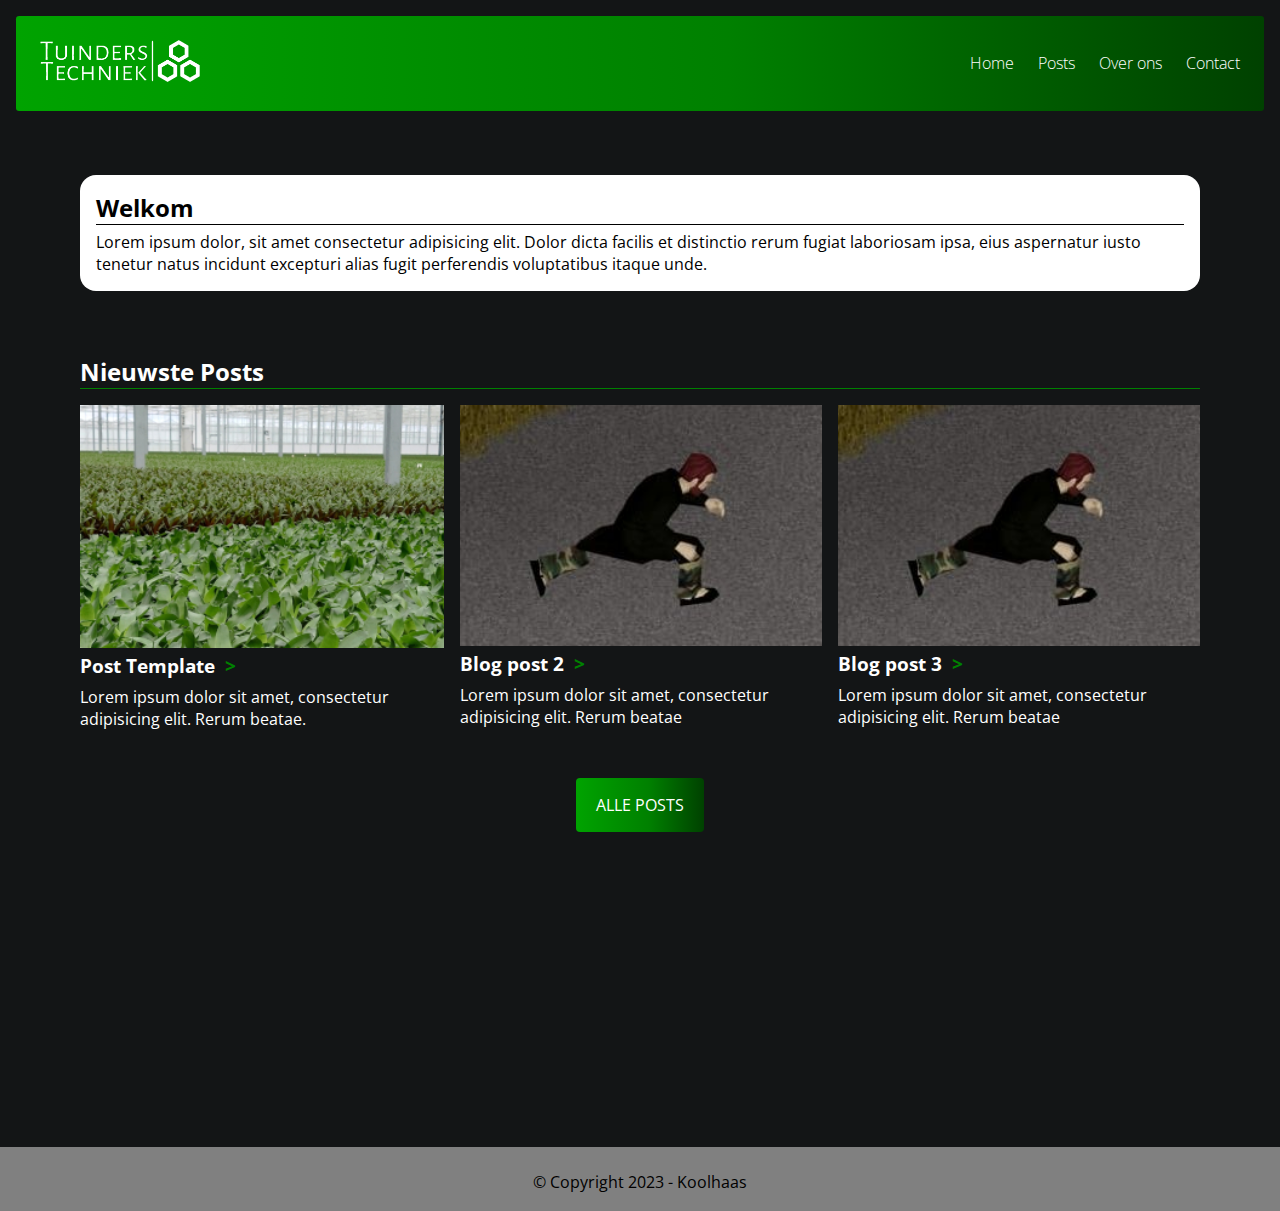
==== site/index.html @ 67b71d34 "Added posts page and made links more clear" ====
<!DOCTYPE html>
<html lang="nl">

<head>
    <meta charset="UTF-8">
    <meta name="viewport" content="width=device-width, initial-scale=1">
    <title>TuindersTechniek | Home</title>
    <!-- <link rel="stylesheet" href="/site/normalize.css"> -->
    <link rel="stylesheet" href="/site/style.css">
    <link rel="preconnect" href="https://fonts.googleapis.com">
    <link rel="preconnect" href="https://fonts.gstatic.com" crossorigin>
    <link href="https://fonts.googleapis.com/css2?family=Open+Sans&display=swap" rel="stylesheet">
</head>

<body>
    <header>
        <figure>
            <a href="/site/">
                <img src="/site/assets/logo.png" alt="Tuinders Techniek">
            </a>
        </figure>

        <nav>
            <ul>
                <li><a href="/site/">Home</a></li>
                <li><a href="/site/posts/">Posts</a></li>
                <li><a href="/site/over-ons/">Over ons</a></li>
                <li><a href="/site/contact/">Contact</a></li>
            </ul>
        </nav>
    </header>


    <main>
        <section class="textvak1 main_container">
            <article>
                <h2>
                    Welkom
                </h2>
                <p>
                    Lorem ipsum dolor, sit amet consectetur adipisicing elit. Dolor dicta facilis et distinctio rerum
                    fugiat laboriosam ipsa, eius aspernatur iusto tenetur natus incidunt excepturi alias fugit
                    perferendis voluptatibus itaque unde.
                </p>
            </article>
        </section>

        <section class="latest_posts main_container">
            <h2>
                Nieuwste Posts
            </h2>

            <section>
                <article>
                    <a href="/site/posts/postTemplate/">
                        <figure>
                            <img src="/site/assets/coverKas2.JPG" alt="Een kas met meerdere bromelias">
                        </figure>
                        <h3>
                            Post Template

                            <span class="header_link">
                                >
                            </span>
                        </h3>
                        <p>
                            Lorem ipsum dolor sit amet, consectetur adipisicing elit. Rerum beatae.
                        </p>
                    </a>
                </article>
                <article>
                    <a href="/site/posts/post2.html">
                        <figure>
                            <img src="/site/assets/cover1.jpg" alt="">
                        </figure>
                        <h3>
                            Blog post 2

                            <span class="header_link">
                                >
                            </span>
                        </h3>
                        <p>
                            Lorem ipsum dolor sit amet, consectetur adipisicing elit. Rerum beatae
                        </p>
                    </a>
                </article>
                <article>
                    <a href="/site/posts/post3.html">
                        <figure>
                            <img src="/site/assets/cover1.jpg" alt="">
                        </figure>
                        <h3>
                            Blog post 3

                            <span class="header_link">
                                >
                            </span>
                        </h3>
                        <p>
                            Lorem ipsum dolor sit amet, consectetur adipisicing elit. Rerum beatae
                        </p>
                    </a>
                </article>
            </section>

            <section class="btn">
                <a href="/site/posts/">
                    ALLE POSTS
                </a>
            </section>
        </section>


    </main>

    <footer>
        <p>
            &copy; Copyright 2023 - <!--Robin--> Koolhaas
        </p>
    </footer>
</body>

</html>
---- site/style.css ----
/* https://stackoverflow.com/questions/43443802/place-background-behind-header */
* {
  padding: 0;
  margin: 0;
  font-family: "Open Sans", sans-serif;
}

@media screen and (max-width: 600px) {
  header {
    flex-direction: column;
    padding-bottom: 1rem;
  }
  header nav ul {
    margin-right: 0rem !important;
  }
  .latest_posts section {
    flex-wrap: wrap;
  }
}
a {
  text-decoration: none;
  color: white;
}

body {
  background-color: #131516;
}

header {
  margin: 1rem;
  height: fit-content;
  background: rgb(0, 163, 0);
  background: linear-gradient(90deg, rgb(0, 163, 0) 0%, rgb(0, 128, 0) 57%, rgb(0, 65, 0) 100%);
  display: flex;
  justify-content: space-between;
  align-items: center;
  font-size: 1rem;
  border-radius: 0.2rem;
  font-weight: 100;
}
header nav ul {
  list-style-type: none;
  display: flex;
  margin-right: 1.5rem;
  gap: 1.5rem;
}
header nav ul li a {
  color: white;
}
header nav ul li a:hover {
  text-decoration: underline;
}
header img {
  margin: 1.5rem;
  width: 10rem;
}

.main_container {
  margin-left: auto;
  margin-right: auto;
  padding-left: 2rem;
  padding-right: 2rem;
  max-width: 70rem;
}

.post {
  color: white;
  margin-top: 5rem;
}
.post h2 {
  font-size: 60px;
  line-height: 60px;
}
.post h3 {
  font-size: 50px;
  line-height: 50px;
  margin-top: 2rem;
}
.post .hero {
  margin-top: 2rem;
  width: 100%;
}
.post p {
  margin-top: 1.2rem;
  font-size: 17px;
  line-height: 26px;
  letter-spacing: 0px;
}
.post figure {
  margin-top: 1.2rem;
  width: 100%;
  display: flex;
  justify-content: space-evenly;
}

.textvak1 {
  margin-top: 4rem;
}
.textvak1 article {
  padding: 1rem;
  border-radius: 1rem;
  background-color: white;
}
.textvak1 h2 {
  border-bottom: 1px solid black;
}
.textvak1 p {
  font-size: clamp(0.5rem, 2.5vw, 1rem);
  margin-top: 0.4rem;
  color: black;
}

.latest_posts {
  margin-top: 4rem;
  padding-bottom: 35vh;
}
.latest_posts h2 {
  color: white;
  border-bottom: 1px solid rgb(0, 128, 0);
}
.latest_posts section {
  display: flex;
  gap: 1rem;
}
.latest_posts section article {
  margin-top: 1rem;
  justify-content: space-between;
}
.latest_posts section article img {
  width: 100%;
}
.latest_posts p {
  font-size: clamp(0.5rem, 2.5vw, 1rem);
  margin-top: 0.5rem;
}

.posts_container {
  margin-bottom: 10vh;
}
.posts_container h2 {
  color: white;
  border-bottom: 1px solid green;
}
.posts_container .posts_grid {
  margin-top: 1rem;
  display: grid;
  grid-template-columns: 1fr 1fr 1fr;
  gap: 1rem;
}
.posts_container .posts_grid img {
  width: 100%;
}
.posts_container .posts_grid h3 {
  font-size: clamp(0.2rem, 2.5vw, 1rem);
}
.posts_container .posts_grid p {
  font-size: clamp(0.1rem, 2.5vw, 1rem);
  margin-top: 0.5rem;
}

.contact_form {
  margin-left: auto;
  margin-right: auto;
  padding-left: 5rem;
  padding-right: 5rem;
  max-width: 50rem;
  margin-top: 5rem;
  margin-bottom: 38vh;
}
.contact_form h2 {
  color: white;
  margin-bottom: 2rem;
  border-bottom: 1px solid rgb(0, 180, 0);
}
.contact_form .contact_input {
  color: white;
  font-size: 18px;
  border-radius: 5px;
  line-height: 22px;
  background-color: transparent;
  border: 2px solid rgb(0, 180, 0);
  transition: all 0.3s;
  padding: 13px;
  margin-bottom: 15px;
  width: 100%;
  box-sizing: border-box;
  outline: 0;
}
.contact_form .contact_input:focus {
  border: 2px solid rgb(0, 130, 0);
}
.contact_form textarea {
  height: 150px;
  line-height: 150%;
  resize: vertical;
}
.contact_form [type=submit] {
  width: 100%;
  background: rgb(0, 180, 0);
  border-radius: 5px;
  border: 0;
  cursor: pointer;
  color: white;
  font-size: 24px;
  padding-top: 10px;
  padding-bottom: 10px;
  transition: all 0.3s;
  margin-top: -4px;
  font-weight: 700;
}
.contact_form [type=submit]:hover {
  background: rgb(0, 130, 0);
}
.contact_form p {
  margin-top: 5rem;
  color: white;
}

.btn {
  display: flex;
  justify-content: center;
}
.btn a {
  margin-top: 3rem;
  padding: 1rem;
  width: 6rem;
  text-align: center;
  background: rgb(0, 163, 0);
  background: linear-gradient(90deg, rgb(0, 163, 0) 0%, rgb(0, 128, 0) 57%, rgb(0, 65, 0) 100%);
  border-radius: 0.25rem;
  transition: 0.3s;
}
.btn a:hover {
  opacity: 0.8;
}

.header_link {
  color: green;
  margin-left: 0.3rem;
}

footer {
  text-align: center;
  background-color: gray;
  height: 4rem;
}
footer p {
  padding-top: 1.5rem;
}

/*# sourceMappingURL=style.css.map */
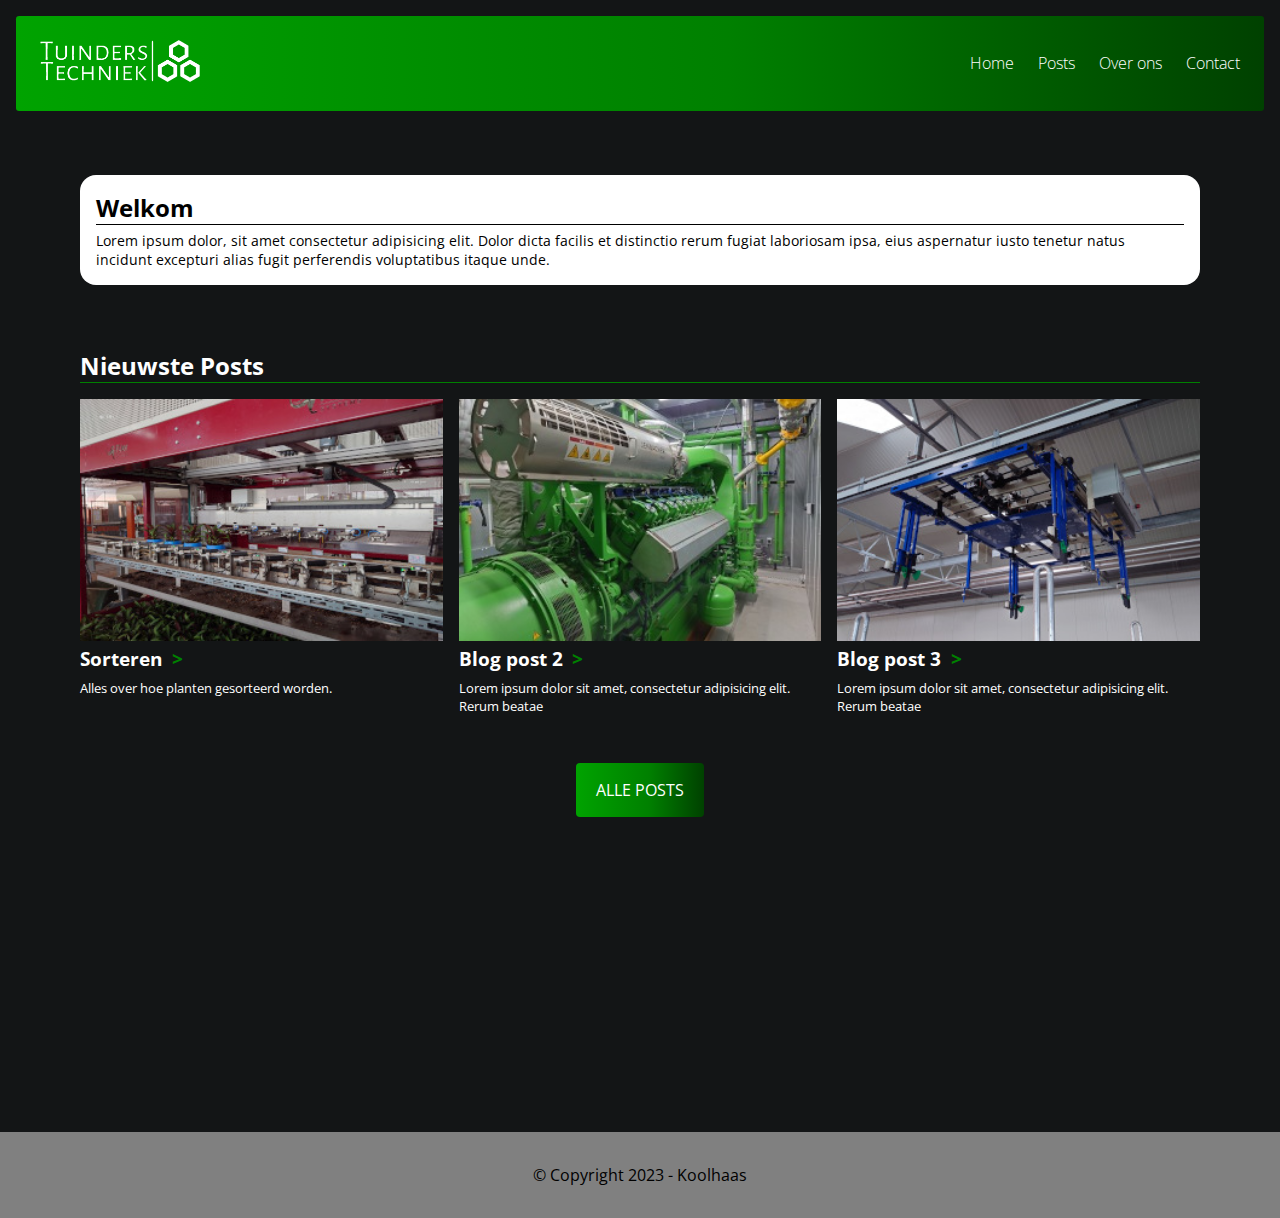
==== commit 327a8e06: "Added pictures and favicon. More polish." ====
--- a/site/index.html
+++ b/site/index.html
@@ -5,6 +5,7 @@
     <meta charset="UTF-8">
     <meta name="viewport" content="width=device-width, initial-scale=1">
     <title>TuindersTechniek | Home</title>
+    <link rel="shortcut icon" href="favicon.ico" type="image/x-icon">
     <!-- <link rel="stylesheet" href="/site/normalize.css"> -->
     <link rel="stylesheet" href="/site/style.css">
     <link rel="preconnect" href="https://fonts.googleapis.com">
@@ -54,24 +55,24 @@
                 <article>
                     <a href="/site/posts/postTemplate/">
                         <figure>
-                            <img src="/site/assets/coverKas2.JPG" alt="Een kas met meerdere bromelias">
+                            <img src="/site/assets/sorteren_thumbnail.jpg" alt="Een kas met meerdere bromelias">
                         </figure>
                         <h3>
-                            Post Template
+                            Sorteren
 
                             <span class="header_link">
                                 >
                             </span>
                         </h3>
                         <p>
-                            Lorem ipsum dolor sit amet, consectetur adipisicing elit. Rerum beatae.
+                            Alles over hoe planten gesorteerd worden.
                         </p>
                     </a>
                 </article>
                 <article>
                     <a href="/site/posts/post2.html">
                         <figure>
-                            <img src="/site/assets/cover1.jpg" alt="">
+                            <img src="/site/assets/wkk_thumbnail.JPG" alt="">
                         </figure>
                         <h3>
                             Blog post 2
@@ -88,7 +89,7 @@
                 <article>
                     <a href="/site/posts/post3.html">
                         <figure>
-                            <img src="/site/assets/cover1.jpg" alt="">
+                            <img src="/site/assets/transport_thumbnail.jpg" alt="">
                         </figure>
                         <h3>
                             Blog post 3
--- a/site/style.css
+++ b/site/style.css
@@ -11,7 +11,7 @@
     padding-bottom: 1rem;
   }
   header nav ul {
-    margin-right: 0rem !important;
+    margin-right: 0 !important;
   }
   .latest_posts section {
     flex-wrap: wrap;
@@ -53,6 +53,10 @@
 header img {
   margin: 1.5rem;
   width: 10rem;
+}
+
+main {
+  background-color: #131516;
 }
 
 .main_container {
@@ -66,6 +70,7 @@
 .post {
   color: white;
   margin-top: 5rem;
+  margin-bottom: 5rem;
 }
 .post h2 {
   font-size: 60px;
@@ -105,7 +110,7 @@
   border-bottom: 1px solid black;
 }
 .textvak1 p {
-  font-size: clamp(0.5rem, 2.5vw, 1rem);
+  font-size: clamp(0.7rem, 2.5vw, 0.9rem);
   margin-top: 0.4rem;
   color: black;
 }
@@ -124,18 +129,20 @@
 }
 .latest_posts section article {
   margin-top: 1rem;
-  justify-content: space-between;
+  justify-content: space-evenly;
+  width: 100%;
 }
 .latest_posts section article img {
   width: 100%;
 }
-.latest_posts p {
-  font-size: clamp(0.5rem, 2.5vw, 1rem);
+.latest_posts section article p {
+  font-size: clamp(0.6rem, 2.5vw, 0.8rem);
   margin-top: 0.5rem;
 }
 
 .posts_container {
-  margin-bottom: 10vh;
+  margin-top: 2rem;
+  margin-bottom: 5rem;
 }
 .posts_container h2 {
   color: white;
@@ -151,10 +158,10 @@
   width: 100%;
 }
 .posts_container .posts_grid h3 {
-  font-size: clamp(0.2rem, 2.5vw, 1rem);
+  font-size: clamp(0.5rem, 2.5vw, 1rem);
 }
 .posts_container .posts_grid p {
-  font-size: clamp(0.1rem, 2.5vw, 1rem);
+  font-size: clamp(0.1rem, 2.5vw, 0.75rem);
   margin-top: 0.5rem;
 }
 
@@ -240,12 +247,9 @@
 }
 
 footer {
+  padding: 2rem;
   text-align: center;
   background-color: gray;
-  height: 4rem;
-}
-footer p {
-  padding-top: 1.5rem;
 }
 
 /*# sourceMappingURL=style.css.map */
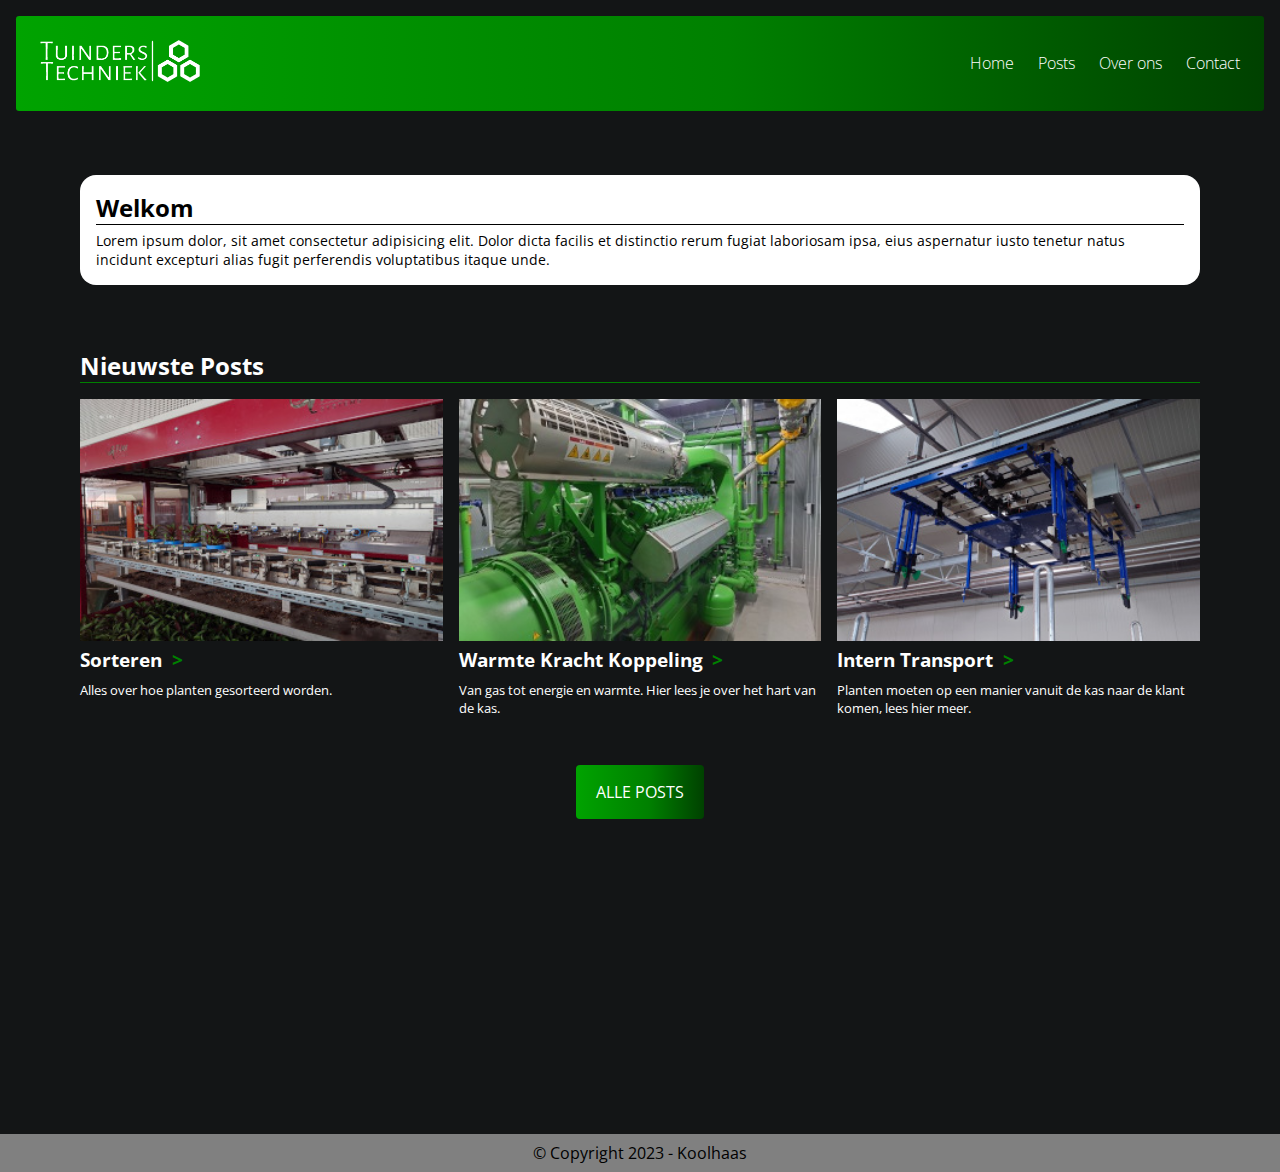
==== commit 032b0bea: "Added all post pages. Polish" ====
--- a/site/index.html
+++ b/site/index.html
@@ -5,8 +5,7 @@
     <meta charset="UTF-8">
     <meta name="viewport" content="width=device-width, initial-scale=1">
     <title>TuindersTechniek | Home</title>
-    <link rel="shortcut icon" href="favicon.ico" type="image/x-icon">
-    <!-- <link rel="stylesheet" href="/site/normalize.css"> -->
+    <link rel="shortcut icon" href="/site/assets/favicon.ico" type="image/x-icon">
     <link rel="stylesheet" href="/site/style.css">
     <link rel="preconnect" href="https://fonts.googleapis.com">
     <link rel="preconnect" href="https://fonts.gstatic.com" crossorigin>
@@ -53,9 +52,9 @@
 
             <section>
                 <article>
-                    <a href="/site/posts/postTemplate/">
+                    <a href="/site/posts/sorteren/">
                         <figure>
-                            <img src="/site/assets/sorteren_thumbnail.jpg" alt="Een kas met meerdere bromelias">
+                            <img src="/site/assets/sorteren_thumbnail.jpg" alt="">
                         </figure>
                         <h3>
                             Sorteren
@@ -70,36 +69,36 @@
                     </a>
                 </article>
                 <article>
-                    <a href="/site/posts/post2.html">
+                    <a href="/site/posts/wkk">
                         <figure>
-                            <img src="/site/assets/wkk_thumbnail.JPG" alt="">
+                            <img src="/site/assets/wkk_thumbnail.jpg" alt="">
                         </figure>
                         <h3>
-                            Blog post 2
+                            Warmte Kracht Koppeling
 
                             <span class="header_link">
                                 >
                             </span>
                         </h3>
                         <p>
-                            Lorem ipsum dolor sit amet, consectetur adipisicing elit. Rerum beatae
+                            Van gas tot energie en warmte. Hier lees je over het hart van de kas.
                         </p>
                     </a>
                 </article>
                 <article>
-                    <a href="/site/posts/post3.html">
+                    <a href="/site/posts/transport">
                         <figure>
                             <img src="/site/assets/transport_thumbnail.jpg" alt="">
                         </figure>
                         <h3>
-                            Blog post 3
+                            Intern Transport
 
                             <span class="header_link">
                                 >
                             </span>
                         </h3>
                         <p>
-                            Lorem ipsum dolor sit amet, consectetur adipisicing elit. Rerum beatae
+                            Planten moeten op een manier vanuit de kas naar de klant komen, lees hier meer.
                         </p>
                     </a>
                 </article>
--- a/site/style.css
+++ b/site/style.css
@@ -1,4 +1,3 @@
-/* https://stackoverflow.com/questions/43443802/place-background-behind-header */
 * {
   padding: 0;
   margin: 0;
@@ -19,7 +18,7 @@
 }
 a {
   text-decoration: none;
-  color: white;
+  color: #ffffff;
 }
 
 body {
@@ -45,7 +44,7 @@
   gap: 1.5rem;
 }
 header nav ul li a {
-  color: white;
+  color: #ffffff;
 }
 header nav ul li a:hover {
   text-decoration: underline;
@@ -68,7 +67,7 @@
 }
 
 .post {
-  color: white;
+  color: #ffffff;
   margin-top: 5rem;
   margin-bottom: 5rem;
 }
@@ -104,7 +103,7 @@
 .textvak1 article {
   padding: 1rem;
   border-radius: 1rem;
-  background-color: white;
+  background-color: #ffffff;
 }
 .textvak1 h2 {
   border-bottom: 1px solid black;
@@ -112,7 +111,7 @@
 .textvak1 p {
   font-size: clamp(0.7rem, 2.5vw, 0.9rem);
   margin-top: 0.4rem;
-  color: black;
+  color: #000000;
 }
 
 .latest_posts {
@@ -120,7 +119,7 @@
   padding-bottom: 35vh;
 }
 .latest_posts h2 {
-  color: white;
+  color: #ffffff;
   border-bottom: 1px solid rgb(0, 128, 0);
 }
 .latest_posts section {
@@ -135,8 +134,11 @@
 .latest_posts section article img {
   width: 100%;
 }
+.latest_posts section article h3 {
+  font-size: clamp(0.7rem, 2vw, 1.2rem);
+}
 .latest_posts section article p {
-  font-size: clamp(0.6rem, 2.5vw, 0.8rem);
+  font-size: clamp(0.7rem, 1vw, 0.8rem);
   margin-top: 0.5rem;
 }
 
@@ -145,8 +147,8 @@
   margin-bottom: 5rem;
 }
 .posts_container h2 {
-  color: white;
-  border-bottom: 1px solid green;
+  color: #ffffff;
+  border-bottom: 1px solid #008000;
 }
 .posts_container .posts_grid {
   margin-top: 1rem;
@@ -158,10 +160,10 @@
   width: 100%;
 }
 .posts_container .posts_grid h3 {
-  font-size: clamp(0.5rem, 2.5vw, 1rem);
+  font-size: clamp(0.7rem, 2vw, 1.2rem);
 }
 .posts_container .posts_grid p {
-  font-size: clamp(0.1rem, 2.5vw, 0.75rem);
+  font-size: clamp(0.7rem, 1vw, 0.8rem);
   margin-top: 0.5rem;
 }
 
@@ -175,12 +177,13 @@
   margin-bottom: 38vh;
 }
 .contact_form h2 {
-  color: white;
+  color: #ffffff;
   margin-bottom: 2rem;
   border-bottom: 1px solid rgb(0, 180, 0);
+  font-size: 40px;
 }
 .contact_form .contact_input {
-  color: white;
+  color: #ffffff;
   font-size: 18px;
   border-radius: 5px;
   line-height: 22px;
@@ -207,7 +210,7 @@
   border-radius: 5px;
   border: 0;
   cursor: pointer;
-  color: white;
+  color: #ffffff;
   font-size: 24px;
   padding-top: 10px;
   padding-bottom: 10px;
@@ -220,7 +223,7 @@
 }
 .contact_form p {
   margin-top: 5rem;
-  color: white;
+  color: #ffffff;
 }
 
 .btn {
@@ -242,14 +245,14 @@
 }
 
 .header_link {
-  color: green;
+  color: #008000;
   margin-left: 0.3rem;
 }
 
 footer {
-  padding: 2rem;
+  padding: 0.5rem;
   text-align: center;
-  background-color: gray;
+  background-color: #808080;
 }
 
 /*# sourceMappingURL=style.css.map */
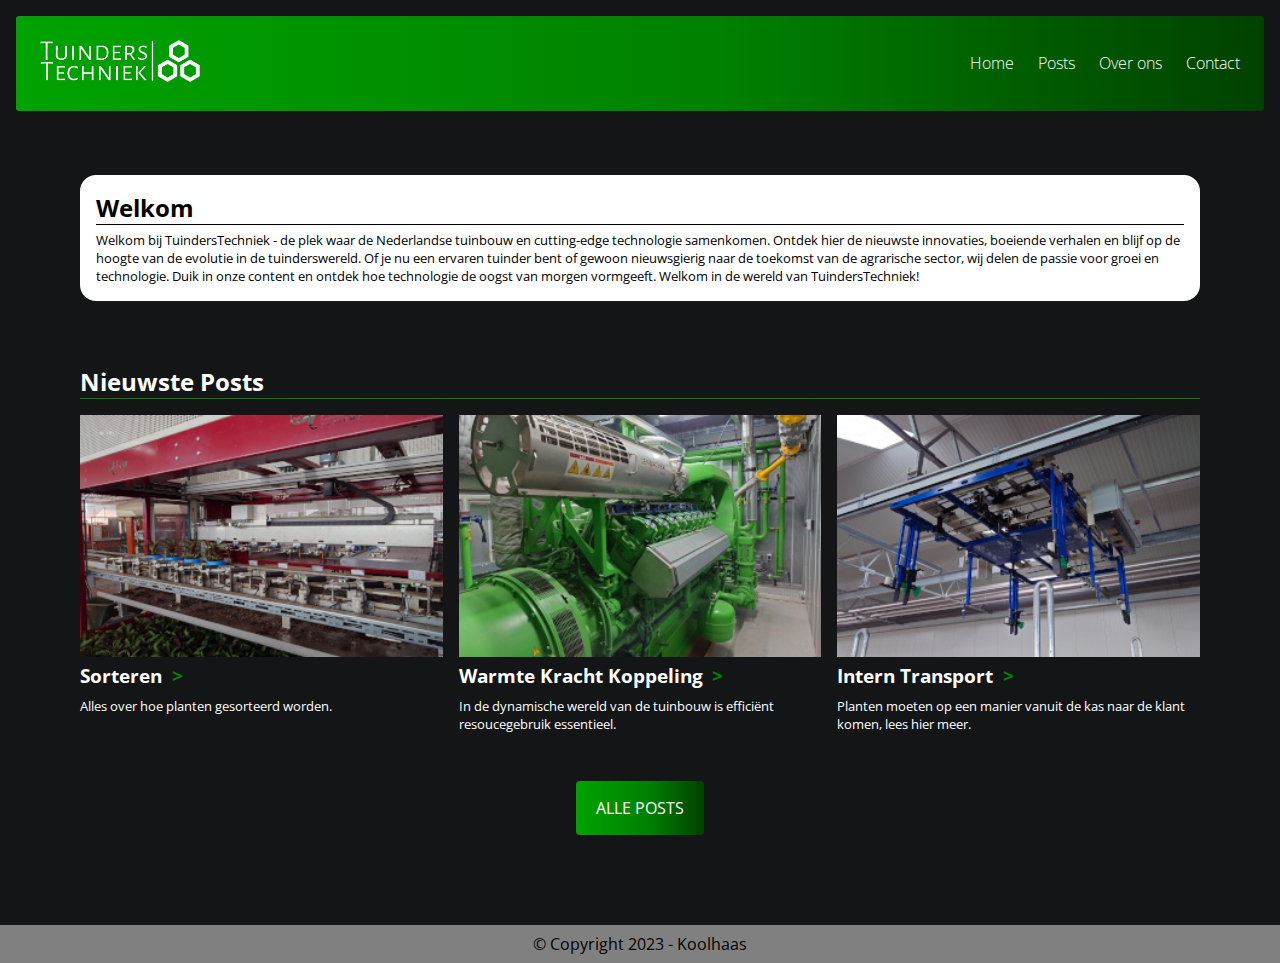
==== commit d923c14d: "Content added and moved CSS files" ====
--- a/site/index.html
+++ b/site/index.html
@@ -6,7 +6,7 @@
     <meta name="viewport" content="width=device-width, initial-scale=1">
     <title>TuindersTechniek | Home</title>
     <link rel="shortcut icon" href="/site/assets/favicon.ico" type="image/x-icon">
-    <link rel="stylesheet" href="/site/style.css">
+    <link rel="stylesheet" href="/site/style/style.css">
     <link rel="preconnect" href="https://fonts.googleapis.com">
     <link rel="preconnect" href="https://fonts.gstatic.com" crossorigin>
     <link href="https://fonts.googleapis.com/css2?family=Open+Sans&display=swap" rel="stylesheet">
@@ -38,9 +38,12 @@
                     Welkom
                 </h2>
                 <p>
-                    Lorem ipsum dolor, sit amet consectetur adipisicing elit. Dolor dicta facilis et distinctio rerum
-                    fugiat laboriosam ipsa, eius aspernatur iusto tenetur natus incidunt excepturi alias fugit
-                    perferendis voluptatibus itaque unde.
+                    Welkom bij TuindersTechniek - de plek waar de Nederlandse tuinbouw en cutting-edge technologie
+                    samenkomen. Ontdek hier de nieuwste innovaties, boeiende verhalen en blijf op de hoogte van de
+                    evolutie in de tuinderswereld. Of je nu een ervaren tuinder bent of gewoon nieuwsgierig naar de
+                    toekomst van de agrarische sector, wij delen de passie voor groei en technologie. Duik in onze
+                    content en ontdek hoe technologie de oogst van morgen vormgeeft. Welkom in de wereld van
+                    TuindersTechniek!
                 </p>
             </article>
         </section>
@@ -81,7 +84,7 @@
                             </span>
                         </h3>
                         <p>
-                            Van gas tot energie en warmte. Hier lees je over het hart van de kas.
+                            In de dynamische wereld van de tuinbouw is efficiënt resoucegebruik essentieel.
                         </p>
                     </a>
                 </article>
--- a/site/style/style.css
+++ b/site/style/style.css
@@ -0,0 +1,261 @@
+* {
+  padding: 0;
+  margin: 0;
+  font-family: "Open Sans", sans-serif;
+}
+
+@media screen and (max-width: 600px) {
+  header {
+    flex-direction: column;
+    padding-bottom: 1rem;
+  }
+  header nav ul {
+    margin-right: 0 !important;
+  }
+  .latest_posts section {
+    flex-wrap: wrap;
+  }
+  .posts_grid {
+    grid-template-columns: repeat(2, 1fr) !important;
+  }
+}
+a {
+  text-decoration: none;
+  color: #ffffff;
+}
+
+body {
+  background-color: #131516;
+}
+
+header {
+  margin: 1rem;
+  height: fit-content;
+  background: rgb(0, 163, 0);
+  background: linear-gradient(90deg, rgb(0, 163, 0) 0%, rgb(0, 128, 0) 57%, rgb(0, 65, 0) 100%);
+  display: flex;
+  justify-content: space-between;
+  align-items: center;
+  font-size: 1rem;
+  border-radius: 0.2rem;
+  font-weight: 100;
+}
+header nav ul {
+  list-style-type: none;
+  display: flex;
+  margin-right: 1.5rem;
+  gap: 1.5rem;
+}
+header nav ul li a {
+  color: #ffffff;
+}
+header nav ul li a:hover {
+  text-decoration: underline;
+}
+header img {
+  margin: 1.5rem;
+  width: 10rem;
+}
+
+main {
+  background-color: #131516;
+}
+
+.main_container {
+  margin-left: auto;
+  margin-right: auto;
+  padding-left: 2rem;
+  padding-right: 2rem;
+  max-width: 70rem;
+}
+
+.post {
+  color: #ffffff;
+  margin-top: 5rem;
+  margin-bottom: 5rem;
+}
+.post h2 {
+  font-size: 60px;
+  line-height: 60px;
+}
+.post h3 {
+  font-size: 50px;
+  line-height: 50px;
+  margin-top: 2rem;
+}
+.post .hero {
+  margin-top: 2rem;
+  width: 100%;
+}
+.post p {
+  margin-top: 1.2rem;
+  font-size: 17px;
+  line-height: 26px;
+  letter-spacing: 0px;
+}
+.post figure {
+  margin-top: 1.2rem;
+  width: 100%;
+  display: flex;
+  justify-content: space-evenly;
+}
+
+.textvak1 {
+  margin-top: 4rem;
+}
+.textvak1 article {
+  padding: 1rem;
+  border-radius: 1rem;
+  background-color: #ffffff;
+}
+.textvak1 h2 {
+  border-bottom: 1px solid black;
+}
+.textvak1 p {
+  font-size: clamp(0.8rem, 1vw, 1rem);
+  margin-top: 0.4rem;
+  color: #000000;
+}
+
+.latest_posts {
+  margin-top: 4rem;
+  padding-bottom: 10vh;
+}
+.latest_posts h2 {
+  color: #ffffff;
+  border-bottom: 1px solid rgb(0, 128, 0);
+}
+.latest_posts section {
+  display: flex;
+  gap: 1rem;
+}
+.latest_posts section article {
+  margin-top: 1rem;
+  justify-content: space-evenly;
+  width: 100%;
+}
+.latest_posts section article img {
+  width: 100%;
+}
+.latest_posts section article h3 {
+  font-size: clamp(0.7rem, 2vw, 1.2rem);
+}
+.latest_posts section article p {
+  font-size: clamp(0.7rem, 1vw, 0.8rem);
+  margin-top: 0.5rem;
+}
+
+.posts_container {
+  margin-top: 2rem;
+  margin-bottom: 5rem;
+}
+.posts_container h2 {
+  color: #ffffff;
+  border-bottom: 1px solid #008000;
+}
+.posts_container .posts_grid {
+  margin-top: 1rem;
+  display: grid;
+  grid-template-columns: repeat(3, 1fr);
+  gap: 1rem;
+}
+.posts_container .posts_grid img {
+  width: 100%;
+}
+.posts_container .posts_grid h3 {
+  font-size: clamp(0.7rem, 2vw, 1.2rem);
+}
+.posts_container .posts_grid p {
+  font-size: clamp(0.7rem, 1vw, 0.8rem);
+  margin-top: 0.5rem;
+}
+
+.contact_form {
+  margin-left: auto;
+  margin-right: auto;
+  padding-left: 5rem;
+  padding-right: 5rem;
+  max-width: 50rem;
+  margin-top: 5rem;
+  margin-bottom: 38vh;
+}
+.contact_form h2 {
+  color: #ffffff;
+  margin-bottom: 2rem;
+  border-bottom: 1px solid rgb(0, 180, 0);
+  font-size: 40px;
+}
+.contact_form .contact_input {
+  color: #ffffff;
+  font-size: 18px;
+  border-radius: 5px;
+  line-height: 22px;
+  background-color: transparent;
+  border: 2px solid rgb(0, 180, 0);
+  transition: all 0.3s;
+  padding: 13px;
+  margin-bottom: 15px;
+  width: 100%;
+  box-sizing: border-box;
+  outline: 0;
+}
+.contact_form .contact_input:focus {
+  border: 2px solid rgb(0, 130, 0);
+}
+.contact_form textarea {
+  height: 150px;
+  line-height: 150%;
+  resize: vertical;
+}
+.contact_form [type=submit] {
+  width: 100%;
+  background: rgb(0, 180, 0);
+  border-radius: 5px;
+  border: 0;
+  cursor: pointer;
+  color: #ffffff;
+  font-size: 24px;
+  padding-top: 10px;
+  padding-bottom: 10px;
+  transition: all 0.3s;
+  margin-top: -4px;
+  font-weight: 700;
+}
+.contact_form [type=submit]:hover {
+  background: rgb(0, 130, 0);
+}
+.contact_form p {
+  margin-top: 5rem;
+  color: #ffffff;
+}
+
+.btn {
+  display: flex;
+  justify-content: center;
+}
+.btn a {
+  margin-top: 3rem;
+  padding: 1rem;
+  width: 6rem;
+  text-align: center;
+  background: rgb(0, 163, 0);
+  background: linear-gradient(90deg, rgb(0, 163, 0) 0%, rgb(0, 128, 0) 57%, rgb(0, 65, 0) 100%);
+  border-radius: 0.25rem;
+  transition: 0.3s;
+}
+.btn a:hover {
+  opacity: 0.8;
+}
+
+.header_link {
+  color: #008000;
+  margin-left: 0.3rem;
+}
+
+footer {
+  padding: 0.5rem;
+  text-align: center;
+  background-color: #808080;
+}
+
+/*# sourceMappingURL=style.css.map */
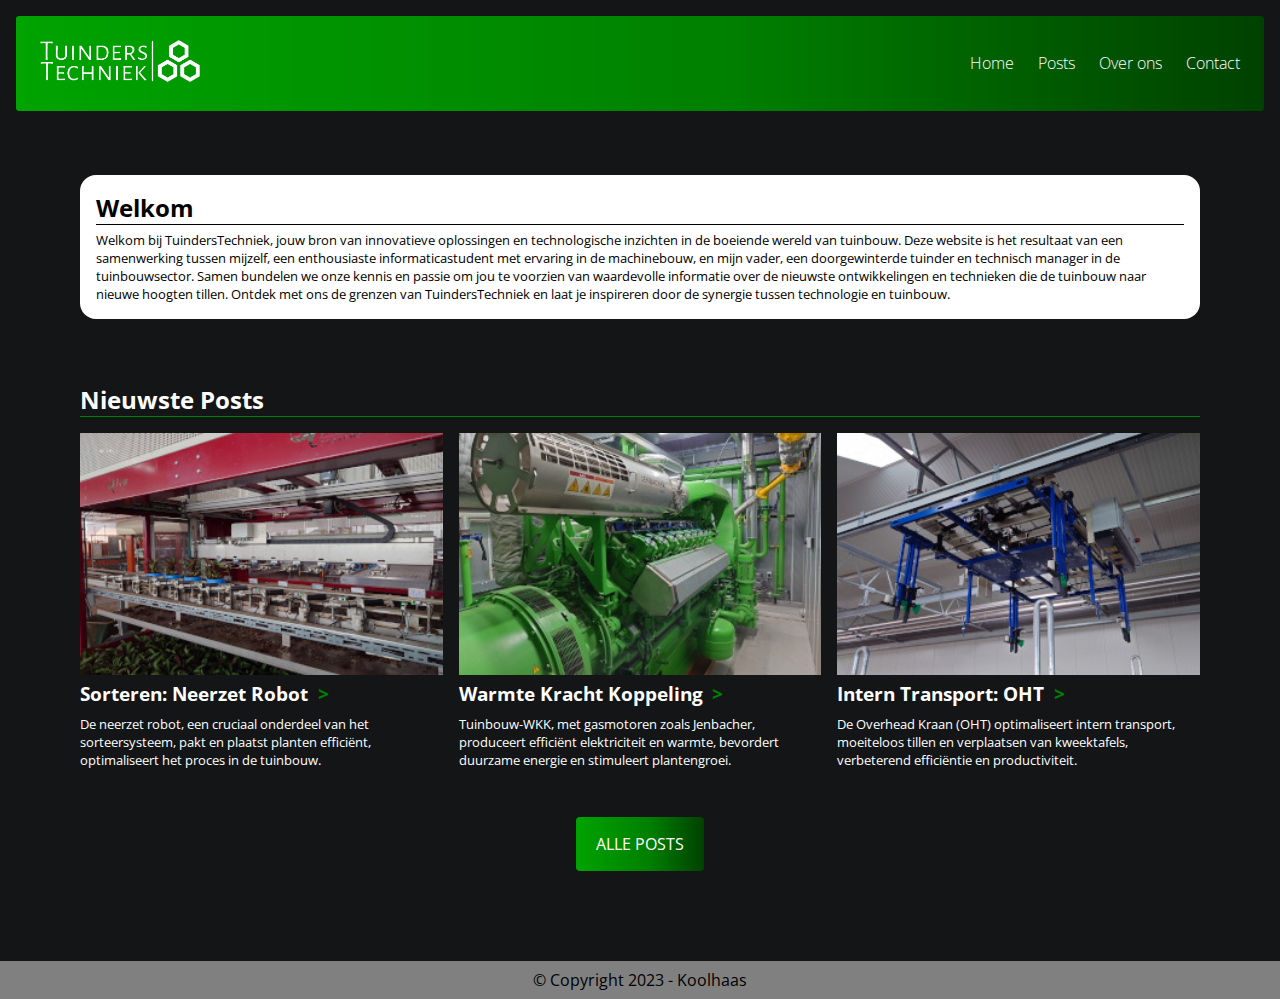
==== commit 2123b17d: "Added Content" ====
--- a/site/index.html
+++ b/site/index.html
@@ -38,12 +38,13 @@
                     Welkom
                 </h2>
                 <p>
-                    Welkom bij TuindersTechniek - de plek waar de Nederlandse tuinbouw en cutting-edge technologie
-                    samenkomen. Ontdek hier de nieuwste innovaties, boeiende verhalen en blijf op de hoogte van de
-                    evolutie in de tuinderswereld. Of je nu een ervaren tuinder bent of gewoon nieuwsgierig naar de
-                    toekomst van de agrarische sector, wij delen de passie voor groei en technologie. Duik in onze
-                    content en ontdek hoe technologie de oogst van morgen vormgeeft. Welkom in de wereld van
-                    TuindersTechniek!
+                    Welkom bij TuindersTechniek, jouw bron van innovatieve oplossingen en technologische inzichten in de
+                    boeiende wereld van tuinbouw. Deze website is het resultaat van een samenwerking tussen
+                    mijzelf, een enthousiaste informaticastudent met ervaring in de machinebouw, en mijn vader, een
+                    doorgewinterde tuinder en technisch manager in de tuinbouwsector. Samen bundelen we onze kennis en
+                    passie om jou te voorzien van waardevolle informatie over de nieuwste ontwikkelingen en technieken
+                    die de tuinbouw naar nieuwe hoogten tillen. Ontdek met ons de grenzen van TuindersTechniek en laat
+                    je inspireren door de synergie tussen technologie en tuinbouw.
                 </p>
             </article>
         </section>
@@ -55,24 +56,25 @@
 
             <section>
                 <article>
-                    <a href="/site/posts/sorteren/">
+                    <a href="/site/posts/sorteren/neerzet_robot/">
                         <figure>
                             <img src="/site/assets/sorteren_thumbnail.jpg" alt="">
                         </figure>
                         <h3>
-                            Sorteren
+                            Sorteren: Neerzet Robot
 
                             <span class="header_link">
                                 >
                             </span>
                         </h3>
                         <p>
-                            Alles over hoe planten gesorteerd worden.
+                            De neerzet robot, een cruciaal onderdeel van het sorteersysteem, pakt en plaatst planten
+                            efficiënt, optimaliseert het proces in de tuinbouw.
                         </p>
                     </a>
                 </article>
                 <article>
-                    <a href="/site/posts/wkk">
+                    <a href="/site/posts/wkk/">
                         <figure>
                             <img src="/site/assets/wkk_thumbnail.jpg" alt="">
                         </figure>
@@ -84,24 +86,26 @@
                             </span>
                         </h3>
                         <p>
-                            In de dynamische wereld van de tuinbouw is efficiënt resoucegebruik essentieel.
+                            Tuinbouw-WKK, met gasmotoren zoals Jenbacher, produceert efficiënt elektriciteit en warmte,
+                            bevordert duurzame energie en stimuleert plantengroei.
                         </p>
                     </a>
                 </article>
                 <article>
-                    <a href="/site/posts/transport">
+                    <a href="/site/posts/transport/oht/">
                         <figure>
                             <img src="/site/assets/transport_thumbnail.jpg" alt="">
                         </figure>
                         <h3>
-                            Intern Transport
+                            Intern Transport: OHT
 
                             <span class="header_link">
                                 >
                             </span>
                         </h3>
                         <p>
-                            Planten moeten op een manier vanuit de kas naar de klant komen, lees hier meer.
+                            De Overhead Kraan (OHT) optimaliseert intern transport, moeiteloos tillen en verplaatsen van
+                            kweektafels, verbeterend efficiëntie en productiviteit.
                         </p>
                     </a>
                 </article>
--- a/site/style/style.css
+++ b/site/style/style.css
@@ -98,6 +98,31 @@
   width: 100%;
   display: flex;
   justify-content: space-evenly;
+}
+.post .centered {
+  text-align: center;
+}
+
+.over_ons {
+  color: #ffffff;
+  margin-top: 5rem;
+  margin-bottom: 5rem;
+}
+.over_ons h2 {
+  font-size: 60px;
+  line-height: 60px;
+  margin-bottom: 1rem;
+}
+.over_ons h3 {
+  font-size: 25px;
+  line-height: 30px;
+  font-weight: 900;
+}
+.over_ons p {
+  font-size: 17px;
+  line-height: 26px;
+  letter-spacing: 0px;
+  margin-bottom: 1.2rem;
 }
 
 .textvak1 {
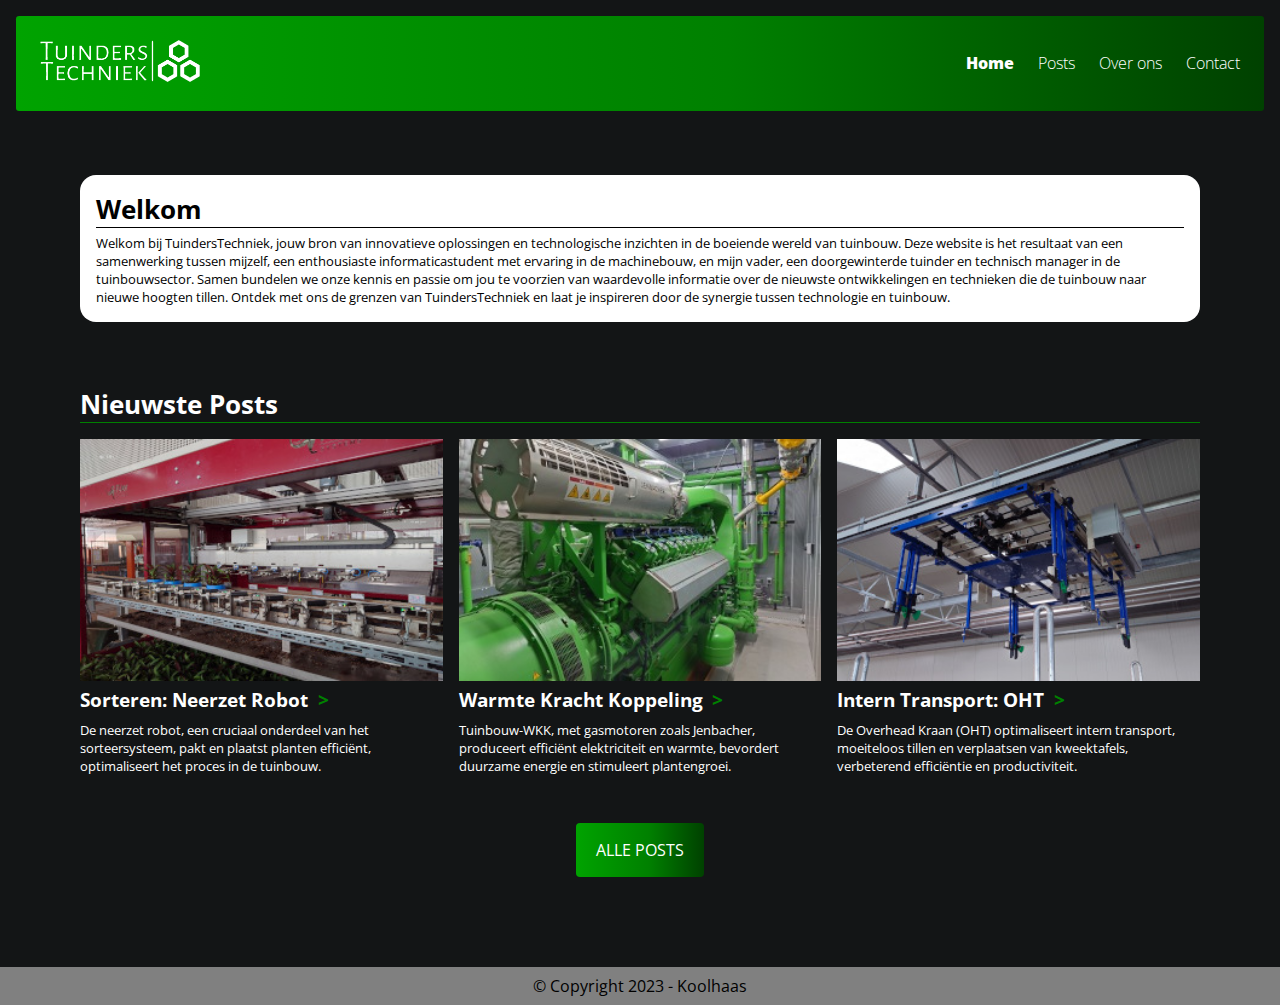
==== commit 26ee31b6: "Major css restructure" ====
--- a/site/index.html
+++ b/site/index.html
@@ -4,7 +4,7 @@
 <head>
     <meta charset="UTF-8">
     <meta name="viewport" content="width=device-width, initial-scale=1">
-    <title>TuindersTechniek | Home</title>
+    <title>TuindersTechniek</title>
     <link rel="shortcut icon" href="/site/assets/favicon.ico" type="image/x-icon">
     <link rel="stylesheet" href="/site/style/style.css">
     <link rel="preconnect" href="https://fonts.googleapis.com">
@@ -22,7 +22,7 @@
 
         <nav>
             <ul>
-                <li><a href="/site/">Home</a></li>
+                <li><a href="/site/" class="current">Home</a></li>
                 <li><a href="/site/posts/">Posts</a></li>
                 <li><a href="/site/over-ons/">Over ons</a></li>
                 <li><a href="/site/contact/">Contact</a></li>
@@ -32,11 +32,11 @@
 
 
     <main>
-        <section class="textvak1 main_container">
+        <section id="welkom" class="main_container">
             <article>
-                <h2>
+                <h3 class="underline_black">
                     Welkom
-                </h2>
+                </h3>
                 <p>
                     Welkom bij TuindersTechniek, jouw bron van innovatieve oplossingen en technologische inzichten in de
                     boeiende wereld van tuinbouw. Deze website is het resultaat van een samenwerking tussen
@@ -49,21 +49,21 @@
             </article>
         </section>
 
-        <section class="latest_posts main_container">
-            <h2>
+        <section id="latest_posts" class="main_container">
+            <h3 class="underline_green">
                 Nieuwste Posts
-            </h2>
+            </h3>
 
             <section>
                 <article>
                     <a href="/site/posts/sorteren/neerzet_robot/">
                         <figure>
-                            <img src="/site/assets/sorteren_thumbnail.jpg" alt="">
+                            <img src="/site/assets/sorteren_thumbnail.jpg" alt="Transportband met 4 transportschijven met elke een bromelia. Daar achter is een robot arm met grijpers.">
                         </figure>
                         <h3>
                             Sorteren: Neerzet Robot
 
-                            <span class="header_link">
+                            <span class="link_arrow">
                                 >
                             </span>
                         </h3>
@@ -76,12 +76,12 @@
                 <article>
                     <a href="/site/posts/wkk/">
                         <figure>
-                            <img src="/site/assets/wkk_thumbnail.jpg" alt="">
+                            <img src="/site/assets/wkk_thumbnail.jpg" alt="Een enorm grootte groene motor met een turbo waar Jenbacher op staat.">
                         </figure>
                         <h3>
                             Warmte Kracht Koppeling
 
-                            <span class="header_link">
+                            <span class="link_arrow">
                                 >
                             </span>
                         </h3>
@@ -94,12 +94,12 @@
                 <article>
                     <a href="/site/posts/transport/oht/">
                         <figure>
-                            <img src="/site/assets/transport_thumbnail.jpg" alt="">
+                            <img src="/site/assets/transport_thumbnail.jpg" alt="Blauwe kraan die over een rails rijd. De rails is gemonteerd aan het plafond. De kraan heeft geen kweektafel mee.">
                         </figure>
                         <h3>
                             Intern Transport: OHT
 
-                            <span class="header_link">
+                            <span class="link_arrow">
                                 >
                             </span>
                         </h3>
--- a/site/style/style.css
+++ b/site/style/style.css
@@ -4,21 +4,6 @@
   font-family: "Open Sans", sans-serif;
 }
 
-@media screen and (max-width: 600px) {
-  header {
-    flex-direction: column;
-    padding-bottom: 1rem;
-  }
-  header nav ul {
-    margin-right: 0 !important;
-  }
-  .latest_posts section {
-    flex-wrap: wrap;
-  }
-  .posts_grid {
-    grid-template-columns: repeat(2, 1fr) !important;
-  }
-}
 a {
   text-decoration: none;
   color: #ffffff;
@@ -28,37 +13,36 @@
   background-color: #131516;
 }
 
-header {
-  margin: 1rem;
-  height: fit-content;
-  background: rgb(0, 163, 0);
-  background: linear-gradient(90deg, rgb(0, 163, 0) 0%, rgb(0, 128, 0) 57%, rgb(0, 65, 0) 100%);
-  display: flex;
-  justify-content: space-between;
-  align-items: center;
+h1 {
+  font-size: 3rem;
+}
+
+h2 {
+  font-size: 2rem;
+}
+
+h3 {
+  font-size: 1.63rem;
+}
+
+p {
   font-size: 1rem;
-  border-radius: 0.2rem;
-  font-weight: 100;
-}
-header nav ul {
-  list-style-type: none;
-  display: flex;
-  margin-right: 1.5rem;
-  gap: 1.5rem;
-}
-header nav ul li a {
-  color: #ffffff;
-}
-header nav ul li a:hover {
-  text-decoration: underline;
-}
-header img {
-  margin: 1.5rem;
-  width: 10rem;
-}
-
-main {
-  background-color: #131516;
+}
+
+.centered {
+  text-align: center;
+}
+
+.underline_green {
+  border-bottom: 0.1rem solid #008000;
+}
+
+.underline_black {
+  border-bottom: 0.1rem solid #000000;
+}
+
+.current {
+  font-weight: 900;
 }
 
 .main_container {
@@ -69,212 +53,213 @@
   max-width: 70rem;
 }
 
-.post {
-  color: #ffffff;
-  margin-top: 5rem;
-  margin-bottom: 5rem;
-}
-.post h2 {
-  font-size: 60px;
-  line-height: 60px;
-}
-.post h3 {
-  font-size: 50px;
-  line-height: 50px;
-  margin-top: 2rem;
-}
-.post .hero {
-  margin-top: 2rem;
-  width: 100%;
-}
-.post p {
-  margin-top: 1.2rem;
-  font-size: 17px;
-  line-height: 26px;
-  letter-spacing: 0px;
-}
-.post figure {
-  margin-top: 1.2rem;
-  width: 100%;
-  display: flex;
-  justify-content: space-evenly;
-}
-.post .centered {
+.hero {
+  width: 100%;
+  margin-bottom: 1rem;
+}
+
+.link_arrow {
+  color: #008000;
+  margin-left: 0.3rem;
+}
+
+.btn {
+  display: flex;
+  justify-content: center;
+}
+.btn a {
+  margin-top: 3rem;
+  padding: 1rem;
+  width: 6rem;
   text-align: center;
-}
-
-.over_ons {
-  color: #ffffff;
-  margin-top: 5rem;
-  margin-bottom: 5rem;
-}
-.over_ons h2 {
-  font-size: 60px;
-  line-height: 60px;
-  margin-bottom: 1rem;
-}
-.over_ons h3 {
-  font-size: 25px;
-  line-height: 30px;
-  font-weight: 900;
-}
-.over_ons p {
-  font-size: 17px;
-  line-height: 26px;
-  letter-spacing: 0px;
-  margin-bottom: 1.2rem;
-}
-
-.textvak1 {
+  background: #00a300;
+  background: linear-gradient(90deg, #00a300 0%, #008000 57%, #004100 100%);
+  border-radius: 0.25rem;
+  transition: 0.3s;
+}
+.btn a:hover {
+  opacity: 0.8;
+}
+
+@media screen and (max-width: 600px) {
+  header {
+    flex-direction: column;
+    padding-bottom: 1rem;
+  }
+  header nav ul {
+    margin-right: 0 !important;
+  }
+  #latest_posts section {
+    flex-wrap: wrap;
+  }
+  .posts_grid {
+    grid-template-columns: repeat(2, 1fr) !important;
+  }
+}
+header {
+  margin: 1rem;
+  height: fit-content;
+  background: #00a300;
+  background: linear-gradient(90deg, #00a300 0%, #008000 57%, #004100 100%);
+  display: flex;
+  justify-content: space-between;
+  align-items: center;
+  font-size: 1rem;
+  border-radius: 0.2rem;
+  font-weight: 100;
+}
+header nav ul {
+  list-style-type: none;
+  display: flex;
+  margin-right: 1.5rem;
+  gap: 1.5rem;
+}
+header nav ul a:hover {
+  text-decoration: underline;
+}
+header img {
+  margin: 1.5rem;
+  width: 10rem;
+}
+
+#welkom {
   margin-top: 4rem;
-}
-.textvak1 article {
+  color: #000000;
+}
+#welkom article {
   padding: 1rem;
   border-radius: 1rem;
   background-color: #ffffff;
 }
-.textvak1 h2 {
-  border-bottom: 1px solid black;
-}
-.textvak1 p {
+#welkom p {
   font-size: clamp(0.8rem, 1vw, 1rem);
   margin-top: 0.4rem;
-  color: #000000;
-}
-
-.latest_posts {
+}
+
+#latest_posts {
   margin-top: 4rem;
   padding-bottom: 10vh;
-}
-.latest_posts h2 {
-  color: #ffffff;
-  border-bottom: 1px solid rgb(0, 128, 0);
-}
-.latest_posts section {
+  color: #ffffff;
+}
+#latest_posts section {
   display: flex;
   gap: 1rem;
 }
-.latest_posts section article {
+#latest_posts section article {
   margin-top: 1rem;
   justify-content: space-evenly;
   width: 100%;
 }
-.latest_posts section article img {
-  width: 100%;
-}
-.latest_posts section article h3 {
+#latest_posts section article img {
+  width: 100%;
+}
+#latest_posts section article h3 {
   font-size: clamp(0.7rem, 2vw, 1.2rem);
 }
-.latest_posts section article p {
+#latest_posts section article p {
   font-size: clamp(0.7rem, 1vw, 0.8rem);
   margin-top: 0.5rem;
 }
 
-.posts_container {
+#posts_container {
   margin-top: 2rem;
   margin-bottom: 5rem;
-}
-.posts_container h2 {
-  color: #ffffff;
-  border-bottom: 1px solid #008000;
-}
-.posts_container .posts_grid {
+  color: #ffffff;
+}
+#posts_container section {
   margin-top: 1rem;
   display: grid;
   grid-template-columns: repeat(3, 1fr);
   gap: 1rem;
 }
-.posts_container .posts_grid img {
-  width: 100%;
-}
-.posts_container .posts_grid h3 {
+#posts_container section img {
+  width: 100%;
+}
+#posts_container section h3 {
   font-size: clamp(0.7rem, 2vw, 1.2rem);
 }
-.posts_container .posts_grid p {
+#posts_container section p {
   font-size: clamp(0.7rem, 1vw, 0.8rem);
   margin-top: 0.5rem;
 }
 
-.contact_form {
+#post {
+  color: #ffffff;
+  margin-top: 2rem;
+  margin-bottom: 5rem;
+}
+#post h1 {
+  margin-bottom: 1rem;
+}
+#post h2 {
+  margin-bottom: 1rem;
+}
+#post h3 {
+  font-size: 1.5rem;
+  font-weight: 900;
+}
+#post p {
+  margin-bottom: 1.2rem;
+  line-height: 1.625rem;
+  letter-spacing: 0;
+}
+#post figure {
+  margin-top: 1.2rem;
+  width: 100%;
+  display: flex;
+  justify-content: space-evenly;
+}
+
+#contact_form {
   margin-left: auto;
   margin-right: auto;
   padding-left: 5rem;
   padding-right: 5rem;
   max-width: 50rem;
-  margin-top: 5rem;
-  margin-bottom: 38vh;
-}
-.contact_form h2 {
-  color: #ffffff;
+  margin-top: 2rem;
+  margin-bottom: 10rem;
+  color: #ffffff;
+}
+#contact_form h2 {
   margin-bottom: 2rem;
-  border-bottom: 1px solid rgb(0, 180, 0);
-  font-size: 40px;
-}
-.contact_form .contact_input {
-  color: #ffffff;
-  font-size: 18px;
-  border-radius: 5px;
-  line-height: 22px;
+}
+#contact_form .contact_input {
+  color: #ffffff;
+  font-size: 1.125rem;
+  border-radius: 0.3rem;
+  line-height: 1.3rem;
   background-color: transparent;
-  border: 2px solid rgb(0, 180, 0);
+  border: 0.125rem solid #00b400;
   transition: all 0.3s;
-  padding: 13px;
-  margin-bottom: 15px;
+  padding: 0.8rem;
+  margin-bottom: 1rem;
   width: 100%;
   box-sizing: border-box;
   outline: 0;
 }
-.contact_form .contact_input:focus {
-  border: 2px solid rgb(0, 130, 0);
-}
-.contact_form textarea {
-  height: 150px;
+#contact_form .contact_input:focus {
+  border: 0.125rem solid #008200;
+}
+#contact_form textarea {
+  height: 9rem;
   line-height: 150%;
   resize: vertical;
 }
-.contact_form [type=submit] {
-  width: 100%;
-  background: rgb(0, 180, 0);
-  border-radius: 5px;
+#contact_form [type=submit] {
+  width: 100%;
+  background: #00b400;
+  border-radius: 0.3rem;
   border: 0;
   cursor: pointer;
   color: #ffffff;
-  font-size: 24px;
-  padding-top: 10px;
-  padding-bottom: 10px;
+  font-size: 1.5rem;
+  padding-top: 0.6rem;
+  padding-bottom: 0.6rem;
   transition: all 0.3s;
-  margin-top: -4px;
   font-weight: 700;
 }
-.contact_form [type=submit]:hover {
-  background: rgb(0, 130, 0);
-}
-.contact_form p {
-  margin-top: 5rem;
-  color: #ffffff;
-}
-
-.btn {
-  display: flex;
-  justify-content: center;
-}
-.btn a {
-  margin-top: 3rem;
-  padding: 1rem;
-  width: 6rem;
-  text-align: center;
-  background: rgb(0, 163, 0);
-  background: linear-gradient(90deg, rgb(0, 163, 0) 0%, rgb(0, 128, 0) 57%, rgb(0, 65, 0) 100%);
-  border-radius: 0.25rem;
-  transition: 0.3s;
-}
-.btn a:hover {
-  opacity: 0.8;
-}
-
-.header_link {
-  color: #008000;
-  margin-left: 0.3rem;
+#contact_form [type=submit]:hover {
+  background: #008200;
 }
 
 footer {
